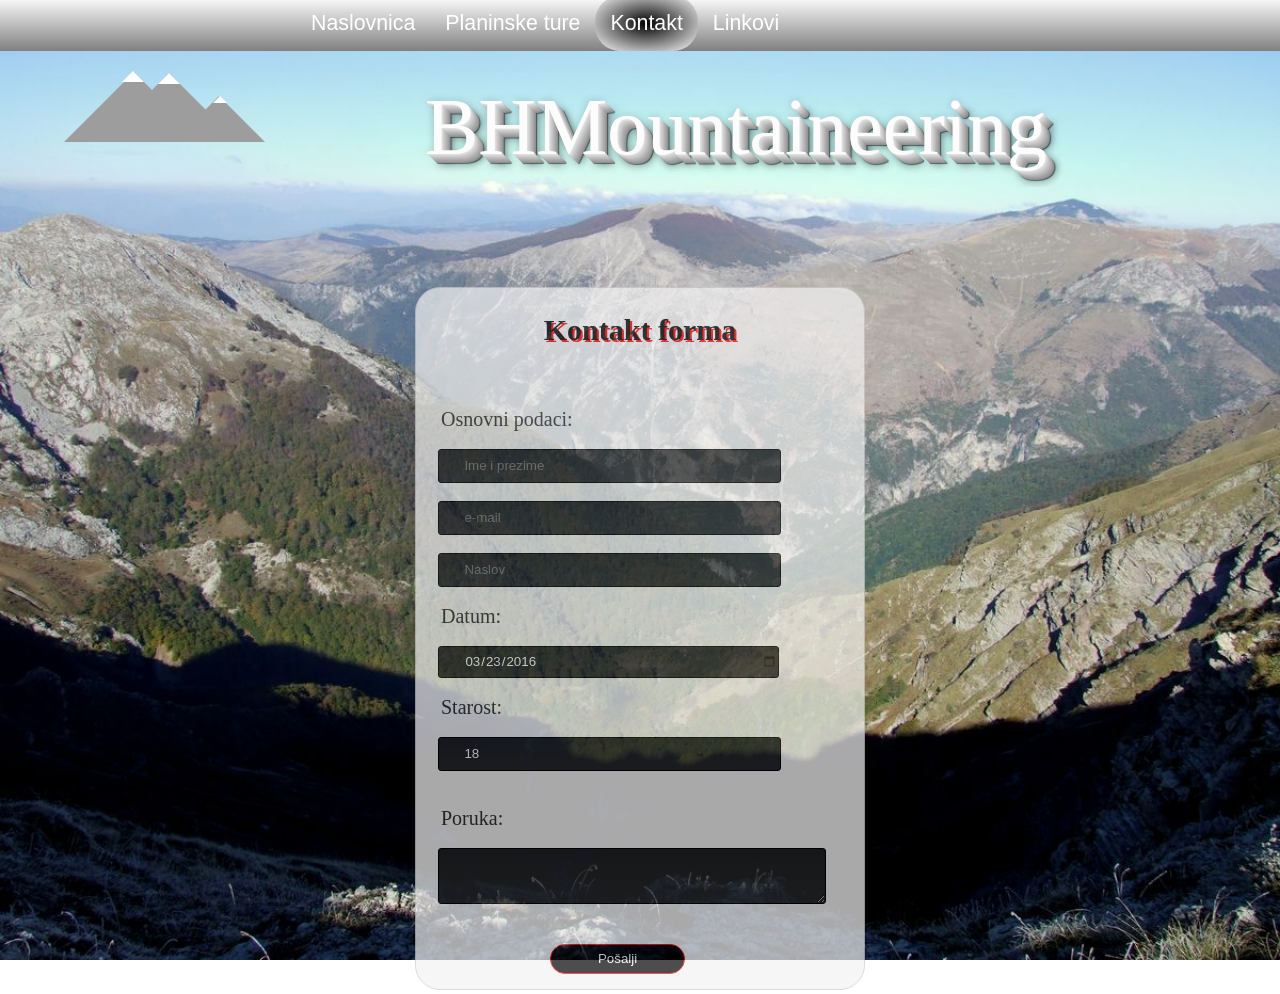
==== Kontakt.html @ d3fbdd85 "prva spirala" ====
<!DOCTYPE html>
<html>
<head>
<title>Kontakt</title>
<link rel="stylesheet" type="text/css" href="style.css">
<META http-equiv="Content-Type" content="text/html; charset=utf-8">
</head>
<body>

		<div id="meni">
		<ul>
			<li>
				<a href="index.html">Naslovnica</a>
			</li><li>
				<a href="tabela.html">Planinske ture</a>
			</li><li class="odabrani">
				<a href="kontakt.html">Kontakt</a>
			</li><li>
				<a href="linkovi.html">Linkovi</a>
			</li>
		</ul>
		</div>
	<div>
	<div class="wrap"><a href="index.html"><i class="ikona"><i></i><i></i><i></i><i></i><i></i><i></i></i></a><div class="TriDe_naslov">BHMountaineering</div></div>
	</div>
	<div id="homepage">
	<form id="forma-kontakt">
	<h2>Kontakt forma</h2><br><br>
		<label>Osnovni podaci: </label><br>
		<div class="kontakt-podaci"><input type="text"  placeholder="Ime i prezime"></div><br>
		<div class="kontakt-podaci"><input type="email" placeholder="e-mail" pattern="[^ @]*@[^ @]*"></div><br>
		<div class="kontakt-podaci"><input type="text" placeholder="Naslov"></div><br>
		<label>Datum: </label><br>
		<div class="kontakt-podaci"><input type="date" value="2016-03-23" min="2016-03-23" name="Godine"></div><br>
		<label>Starost: </label><br>
		<div class="kontakt-podaci"><input type="number" min="1" max="150" step="1" value="18" name="Godine"></div><br><br>
		<label>Poruka: </label><br>
		<textarea  name="poruka" ></textarea><br><br><br>
		<button class="button-posalji" type="SUBMIT">Pošalji</button>
	</form>
	</div>
</body>



</html>
---- style.css ----
body{
	margin: 0 auto;
	overflow-x: hidden;
	background-image: url("images/background.jpg");
	background-repeat: no-repeat;
	background-size: cover;
	background-attachment: fixed;
}

#slika{
	position: relative;
	top: 75%;
	left: 10%;
	overflow: hidden;
}


#tabela{
	border-collapse:collapse;
	width: 20%;
	margin: 0 auto;
	border: 2px transparent solid;
	font-size: 15pt;
}

.naslovni-red th{
    background: black;
    color: white;
    text-align: center;
    padding: 10px 10px 10px 10px;
    border-bottom-left-radius: 85px;
    border-bottom-right-radius: 85px;
    border-top-right-radius: 25px;
    border-top-left-radius: 25px;

}

#tabela td{
	text-align: center;
	padding: 10px 10px 10px 10px;
	color:white;
}
#tabela .crveno {
	opacity:1;
	font-size:25px;
	font-weight:bold;
	color:red;
	
}
#tabela .zuto {
	opacity:1;
	font-size:25px;
	font-weight:bold;
	color:yellow;
}
#tabela .narancasto {
	opacity:1;
	font-size:25px;
	font-weight:bold;
	color:#F79900;
}
#tabela .zeleno {
	opacity:1;
	font-size:25px;
	font-weight:bold;
	color:green;
}
#tabela .plavo {
	opacity:1;
	font-size:25px;
	font-weight:bold;
	color:blue;
}
#tabela tr{
    background-color: black;
	opacity: 0.5
}
#tabela tr:nth-child(even) {
    background-color: black;
}

#tabela tr:nth-child(odd) {
   background-color: gray;
}

#tabela tr:hover{
	background-color:maroon;
	opacity:1;
}


#vijesti{
	width:100%;
	margin: 0 auto;
	margin-left:7%;
	margin-right:10%;
	margin-top: 20px;
	padding: 5px 5px 5px 5px;
}
.flex-container {
    display: -webkit-flex;
    display: flex;
    width: 80%;
    height: 15%;
    background-color: transparent;
}

#vijesti .novost{
	display: inline-block;
	clear: both;
	margin-right: 8px;
	margin-left: 8px;
	margin-bottom: 18px;
	background-color: black;
    border-radius: 15px;
    -moz-border-radius: 15px;
    -webkit-border-radius: 15px;
    border: 2px solid #000000;
    padding: 5px;
    width: 340px;
    height: 420px;
    color: #000000;

}

.novost h4{
	font-family: Verdana, sans-serif;
	text-align: center;
	color: white;
	margin-top:0px;
}

.novost img{
	border: 1px white solid;
	margin-left: 4px;
	margin-top: 4px;
	width: 330px;
	height: 255px;
}

.novost p{
	text-align: left;
	margin-left: 15px;
	margin-top: -10px;
	color: white;
}

.novost a{
	float: right;
	margin-right: 15px;
	text-decoration: none;
	color: #0961AA;
}

.novost a:hover{
	color: blue;
}

#meni{
	background: linear-gradient(white, gray);
    width: 100%;
	height:10%;
	margin-top: -20px;
	z-index:100;
	
	
}


#meni ul{
	list-style-type: none;
	margin-left: 20%;
}

#meni li {
	display: inline-block;
	padding-top: 15px;
	padding-bottom: 15px;
	padding-right: 15px;
	padding-left: 15px;
}

#meni li a{
	opacity: 1;
	color: white;
	font-family: Verdana, Geneva, sans-serif;
	font-size: 16pt;
	text-decoration: none;
	display: block;
}


#meni li:hover{
	background: linear-gradient(gray, white);
	border-bottom-left-radius: 25px;
    border-bottom-right-radius: 25px;
    border-top-right-radius: 25px;
    border-top-left-radius: 25px;
}

#meni li:hover a{
	color: blue;
}


#meni ul .odabrani{
	background: radial-gradient(black, white);
	border-bottom-left-radius: 25px;
    border-bottom-right-radius: 25px;
    border-top-right-radius: 25px;
    border-top-left-radius: 25px;
}

#meni ul .odabrani a{
	color: white;
}

.wrap {
  margin-left: 5%;
  height: 15%;
  width: 100%;
  background: transparent;
  position: relative;
  overflow:hidden;
  
}
.TriDe_naslov{
margin-left: 5%;
margin-right: 0%;
    margin-top: -5.78%;

font-family: Ceviche One ;
line-height: 1.5em;
text-align:center;
max-width: 100%;
color: #fcfcfc;
font-size: 80px;
text-shadow:0px 0px 0 rgb(232,232,232),1px 1px 0 rgb(223,223,223),2px 2px 0 rgb(213,213,213),3px 3px 0 rgb(203,203,203),4px 4px 0 rgb(194,194,194),5px 5px 0 rgb(184,184,184),6px 6px 0 rgb(174,174,174),7px 7px 0 rgb(165,165,165),8px 8px 0 rgb(155,155,155), 9px 9px 0 rgb(145,145,145),10px 10px 9px rgba(0,0,0,0.6),10px 10px 1px rgba(0,0,0,0.5),0px 0px 9px rgba(0,0,0,.2);
}


.ikona {
	overflow: hidden;
	width: 25%;
    height: auto !important;
	
}
.ikona > i {
    position: relative;
    display: inline-block;
    width: 0;
    height: 0;
    line-height: 0;
    border: 4.146341463414634em solid transparent;
    margin-top: -4.146341463414634em;
    border-bottom: 4.146341463414634em solid #9d9d9d;
    left: 2.439024em;
    top: 0.14390243902439024em;
}
.ikona > i:hover{
	border: 4.146341463414634em solid transparent;
    margin-top: -4.146341463414634em;
    border-bottom: 4.146341463414634em solid #9d9d9d;
}
.ikona > i+i {
    position: relative;
    display: inline-block;
    width: 0;
    height: 0;
    line-height: 0;
    border: 2.926829268292683em solid transparent;
    margin-top: -2.826829268292683em;
    border-bottom: 2.926829em solid #9d9d9d;
    left: -1.414634em;
    top: 0.33415em;
}
.ikona > i+i:hover{
	border: 2.926829268292683em solid transparent;
    margin-top: -2.826829268292683em;
    border-bottom: 2.926829em solid green;
}

.ikona > i+i+i {
	position: relative;
    display: inline-block;
    width: 0;
    height: 0;
    line-height: 0;
    border: 4.390243902439025em solid transparent;
    margin-top: -4.390243902439025em;
    border-bottom: 4.390243902439025em solid #9d9d9d;
    left: -14em;
    top: 0.3em;
}
.ikona > i+i+i:hover{
	    border: 4.390243902439025em solid transparent;
    margin-top: -4.390243902439025em;
    border-bottom: 4.390243902439025em solid green;
}
.ikona > i+i+i+i {
    position: relative;
    display: inline-block;
    width: 0;
    height: 0;
    line-height: 0;
    border: 0.7317073170731707em solid transparent;
    margin-top: -0.7317073170731707em;
    border-bottom: 0.7317073170731707em solid #ffffff;
    left: -19.1003em;
    top: -3.4em;
}
.ikona > i+i+i+i:hover{
	border: 0.7317073170731707em solid transparent;
    margin-top: -0.7317073170731707em;
    border-bottom: 0.7317073170731707em solid white;
}
.ikona > i+i+i+i+i {
    position: relative;
    display: inline-block;
    width: 0;
    height: 0;
    line-height: 0;
    border: 0.7317073170731707em solid transparent;
    margin-top: -0.7317073170731707em;
    border-bottom: 0.7317073170731707em solid #ffffff;
    left: -18.26341em;
    top: -3.322222196098em;
}
.ikona > i+i+i+i+i:hover{
	border: 0.7317073170731707em solid transparent;
    margin-top: -0.7317073170731707em;
    border-bottom: 0.7317073170731707em solid white;
}
.ikona > i+i+i+i+i+i {
    position: relative;
    display: inline-block;
    width: 0;
    height: 0;
    line-height: 0;
    border: 0.4878048780487805em solid transparent;
    margin-top: -0.4878048780487805em;
    border-bottom: 0.4878048780487805em solid #ffffff;
    left: -16.19211116em;
    top: -2.136585em;
}
.ikona > i:hover{
	border: 0.4878048780487805em solid transparent;
    margin-top: -0.4878048780487805em;
    border-bottom: 0.4878048780487805em solid white;
}

.ikona:hover{
	left: 3.699990243902438em;
    top: 1.9634146341463414em;
	
}

#lista_linkova{
	margin: 0 auto;
	width: 70%;
	margin-top: 10%;
	margin-left:10%;
}

#lista_linkova ul li{
	font-size: 18pt;
	list-style: none;
}

#lista_linkova ul li a{
	text-decoration: none;
	color: Blue;
	
}

#lista_linkova ul li:hover{
	list-style-image: url("images/ikonica_liste1.png");
	text-decoration:underline;
	
}

#forma-lista-linkova{
	width: 35%;
	border: 1px #CCCCCC solid;
	padding-bottom: 15px;
	margin: 0 auto;
	margin-top: 100px;
	overflow: hidden;
	background-color: #f2f2f2;
	opacity: 0.7;
	border-bottom-left-radius : 25px;
	border-bottom-right-radius : 25px;
	border-top-right-radius : 25px;
	border-top-left-radius : 25px;
}


#forma-kontakt{
	width: 35%;
	border: 1px #CCCCCC solid;
	padding-bottom: 15px;
	margin: 0 auto;
	margin-top: 100px;
	overflow: hidden;
	background-color: #f2f2f2;
	opacity: 0.7;
	border-bottom-left-radius : 25px;
	border-bottom-right-radius : 25px;
	border-top-right-radius : 25px;
	border-top-left-radius : 25px;
}

 #forma-kontakt .kontakt-podaci label{
	display: inline-block;
	font-size: 15pt;
	color: #333333
}

#forma-kontakt label{
	padding-left: 25px;
	font-size: 15pt;
	color: #333333;
	display: block;
}
#forma-kontakt h2{
	text-align:center;
	text-shadow: 2px 2px #FF0000;
	font-size: 30px;
	font-weight:bold;
}

 #forma-kontakt .kontakt-podaci  input{
    background: #1F2124;
    background: linear-gradient(#1F2124, #27292C);
    border: 1px solid #000;
    box-shadow: 0 1px 0 rgba(255, 255, 255, 0.1);
    border-radius: 3px;
    font-family: 'Ubuntu', 'Lato', sans-serif;
    color: #FFF;
    width: 70%;
    height: 30px;
	margin-left: 5%;
	margin-right: 5%;
    padding-left: 25px;
}

  #forma-kontakt textarea {
    background: #1F2124;
    background: linear-gradient(#1F2124, #27292C);
    border: 1px solid #000;
    box-shadow: 0 1px 0 rgba(255, 255, 255, 0.1);
    border-radius: 3px;
    font-family: 'Ubuntu', 'Lato', sans-serif;
    color: #FFF;
    width: 80%;
    height:50px;
	margin-left: 5%;
	margin-right: 5%;
    padding-left: 25px;
	
}
.button-posalji{
	margin-left:30%;
	width:30%;
	height:30px;
	border: 1px solid red;
	border-bottom-left-radius: 25px;
    border-bottom-right-radius: 25px;
    border-top-right-radius: 25px;
    border-top-left-radius: 25px;
	background-color:black;
	color:white;
	
}
.button-posalji:hover{
	margin-left: 30%;
    width: 30%;
    border: 1px solid black;
    background-color: maroon;
    color: whitesmoke;
	
}
.inputs:focus {
    box-shadow: inset 0 0 2px #000;
    background: #494D54;
    border-color: #51CBEE;
    outline: none;
}
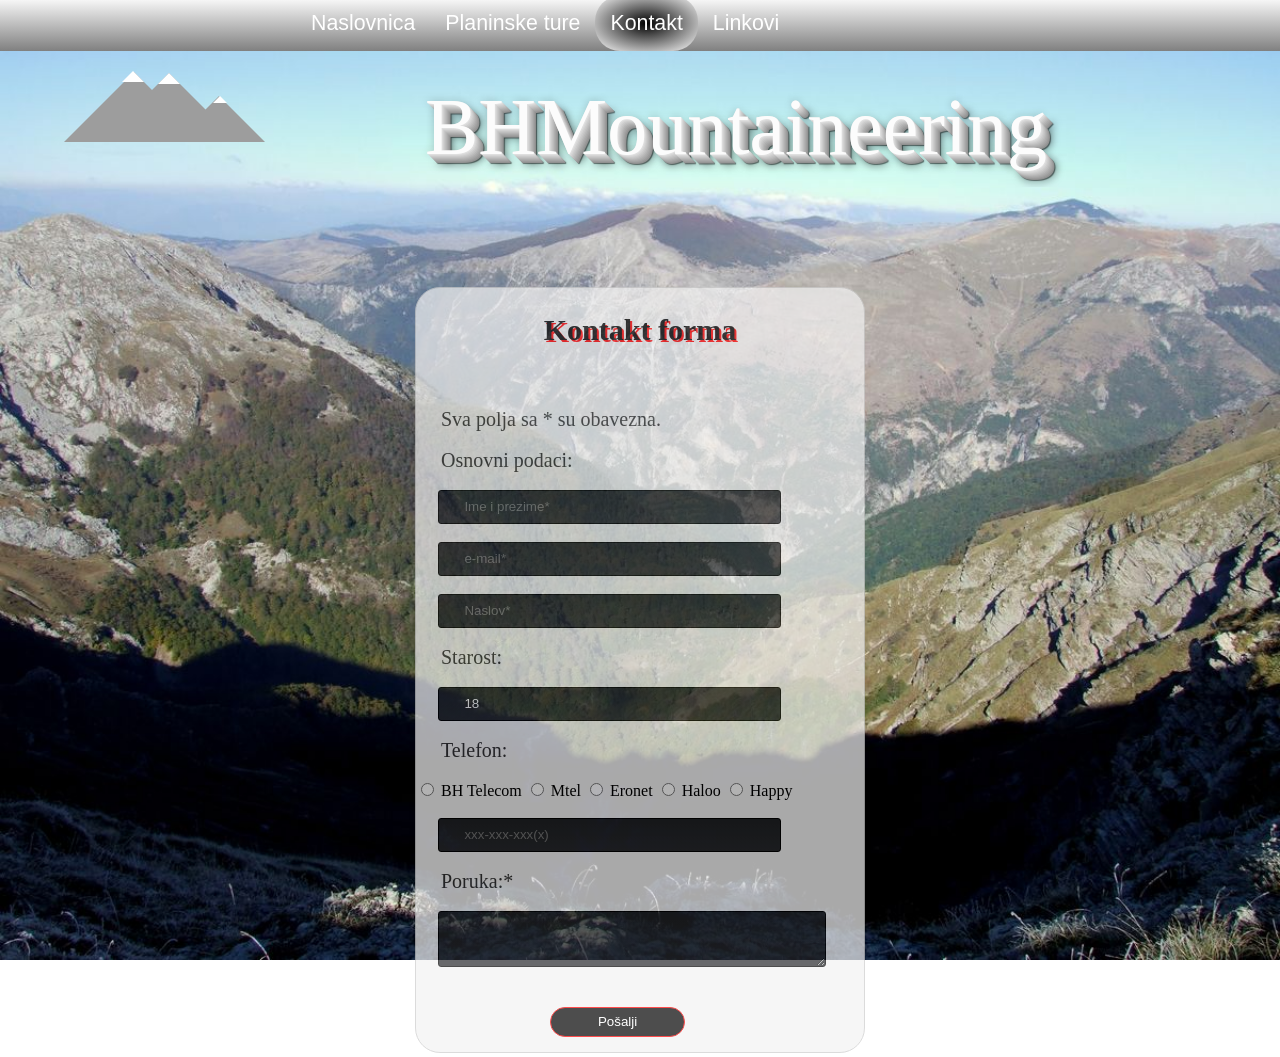
==== commit 4920bb20: "Uradjene manje izmjene" ====
--- a/Kontakt.html
+++ b/Kontakt.html
@@ -3,6 +3,7 @@
 <head>
 <title>Kontakt</title>
 <link rel="stylesheet" type="text/css" href="style.css">
+<script src="scripts/validacijaForme.js"></script>
 <META http-equiv="Content-Type" content="text/html; charset=utf-8">
 </head>
 <body>
@@ -26,17 +27,25 @@
 	<div id="homepage">
 	<form id="forma-kontakt">
 	<h2>Kontakt forma</h2><br><br>
+	    <label>Sva polja sa * su obavezna.</label><br>
 		<label>Osnovni podaci: </label><br>
-		<div class="kontakt-podaci"><input type="text"  placeholder="Ime i prezime"></div><br>
-		<div class="kontakt-podaci"><input type="email" placeholder="e-mail" pattern="[^ @]*@[^ @]*"></div><br>
-		<div class="kontakt-podaci"><input type="text" placeholder="Naslov"></div><br>
-		<label>Datum: </label><br>
-		<div class="kontakt-podaci"><input type="date" value="2016-03-23" min="2016-03-23" name="Godine"></div><br>
+		<div class="kontakt-podaci"><input type="text" onkeyup="validacijaImenaIPrezimena(this)"  placeholder="Ime i prezime*" required></div><br>
+		<div class="kontakt-podaci"><input type="email" onkeyup="validacijaEmail(this)" placeholder="e-mail*" pattern="[^ @]*@[^ @]*" required></div><br>
+		<div class="kontakt-podaci"><input type="text" onkeyup="validacijaNaslova(this)" placeholder="Naslov*" required></div><br>
 		<label>Starost: </label><br>
-		<div class="kontakt-podaci"><input type="number" min="1" max="150" step="1" value="18" name="Godine"></div><br><br>
-		<label>Poruka: </label><br>
-		<textarea  name="poruka" ></textarea><br><br><br>
-		<button class="button-posalji" type="SUBMIT">Pošalji</button>
+		<div class="kontakt-podaci"><input type="number" min="1" max="150" step="1" value="18" name="Godine"></div><br>
+		<label>Telefon: </label><br>
+		<div>
+			<input type="radio" id="1" onclick="validacijaIzboraOperatera()" name="operater" value="Bhtelecom"> BH Telecom
+			<input type="radio" id="2" onclick="validacijaIzboraOperatera()" name="operater" value="Mtel"> Mtel
+			<input type="radio" id="3" onclick="validacijaIzboraOperatera()" name="operater" value="Eronet"> Eronet
+			<input type="radio" id="4" onclick="validacijaIzboraOperatera()" name="operater" value="Haloo"> Haloo
+			<input type="radio" id="5" onclick="validacijaIzboraOperatera()" name="operater" value="Happy"> Happy<br><br>
+		</div>
+		<div class="kontakt-podaci"><input type="tel" onkeyup="validacijaTelefona(this)" name="tel" id="telefon" placeholder="xxx-xxx-xxx(x)" ></div><br>
+		<label>Poruka:* </label><br>
+		<textarea  name="poruka" required></textarea><br><br><br>
+		<button class="button-posalji" type="submit">Pošalji</button>
 	</form>
 	</div>
 </body>
